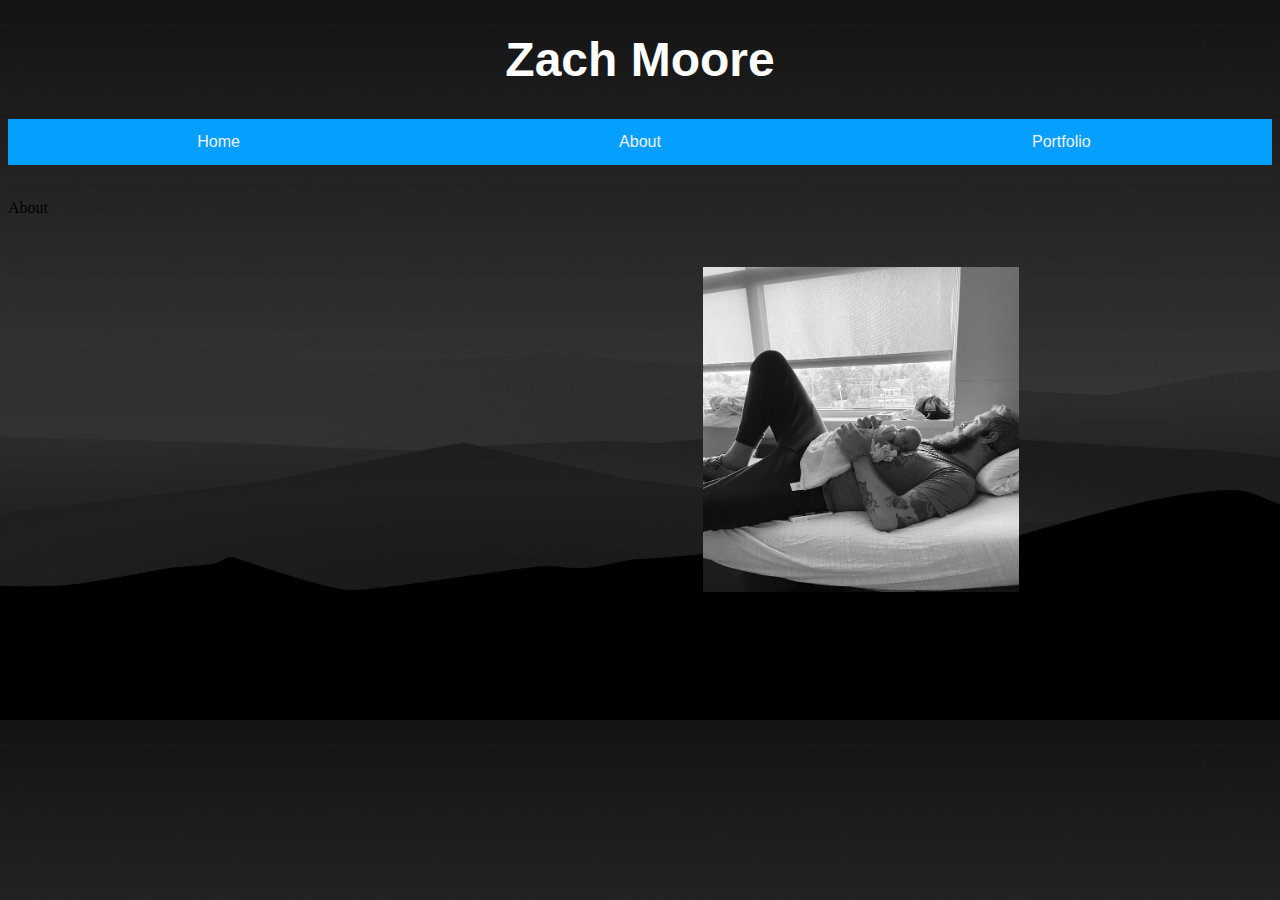
==== about.html @ bf8420b4 "update" ====
<!DOCTYPE html>
<html lang="en">
<head>
    <meta charset="UTF-8">
    <meta name="viewport" content="width=device-width, initial-scale=1.0">
    <title>About</title>
    <link rel="stylesheet" href="style.css">
    
</head>
<body>

    <div class="header">
        <h1>Zach Moore</h1>
    </div>
    
    <body>
        <div class="topnav">
            <a href="index.html">Home</a>
            <a href="about.html">About</a>
            <a href="portfolio.html">Portfolio</a>
          </div>

        <div class="row">
            <div class="text column">
                <p>About</p><br>
                <p></p>
                
            </div>

            <div class="image column">
                <img src="audie.jpg" alt="audie" class="image2">
            </div>
        </div>
    
</body>
</html>
---- style.css ----
html{
    background-image: url(background.jpg);
    background-size: cover;
    box-sizing: border-box;

}

.header{
    color: white;
    font-size: x-large;
    font-family: Verdana, Geneva, Tahoma, sans-serif;
    text-align: center;
}

.topnav{
    display:flex;
    justify-content: center;
}

.topnav a {
    float: left;
    background-color: #059fff;
    font-family: Verdana, Geneva, Tahoma, sans-serif;
    color: #f2f2f2;
    text-align: center;
    padding: 14px 16px;
    text-decoration: none;
    width: 100%;
}

.topnav a:hover {
    background-color: white;
    color: darkviolet;
  }


.image1{
    display: block;
    margin-left: auto;
    margin-right: auto;
    width: 20%;
    padding: 25px;
}

h2{
    color: white;
    font-size: 50px;
    font-family: 'Great Vibes';
    text-align: center;
    margin-bottom: 5px;
}

h3{
    color: white;
    font-size: 20px;
    font-family:'Trebuchet MS', 'Lucida Sans Unicode', 'Lucida Grande', 'Lucida Sans', Arial, sans-serif;
    text-align: center; 
    margin-top: 5px;
}

.column {
    display: inline;
    width: 50%;
    padding: 15px;
}

.row::after {
    content: "";
    display: table;
    clear: both;
}

.image2{
    float: right;
    width: 25%;
    margin-right: 20%;
}
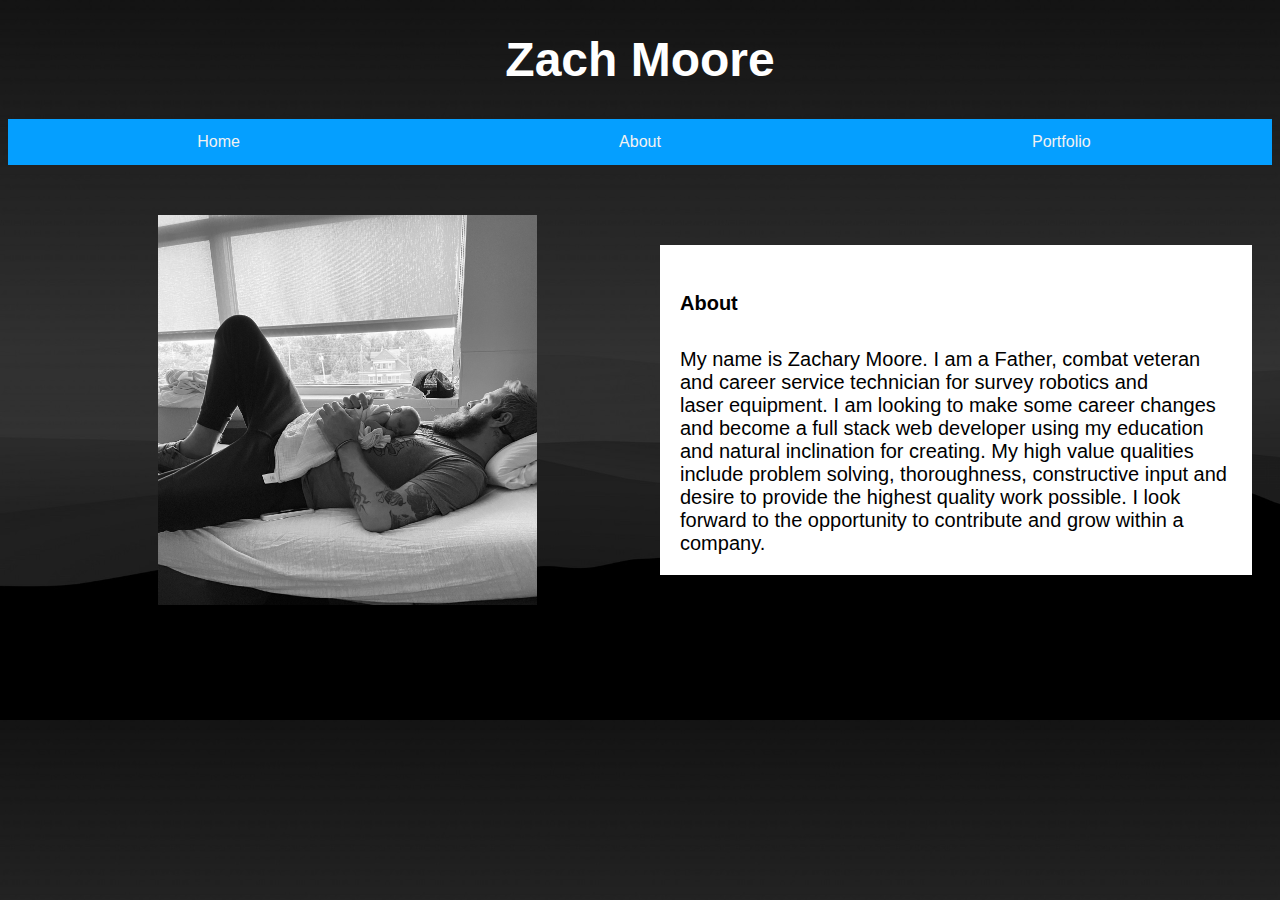
==== commit 1b312b49: "about" ====
--- a/about.html
+++ b/about.html
@@ -22,8 +22,16 @@
 
         <div class="row">
             <div class="text column">
-                <p>About</p><br>
-                <p></p>
+                
+                <span> <h4>About</h4> <br>
+                   My name is Zachary Moore. I am a Father, combat veteran <br>
+                   and career service technician for survey robotics and <br>
+                   laser equipment. I am looking to make some career changes <br>
+                   and become a full stack web developer using my education <br>
+                   and natural inclination for creating. My high value qualities <br>
+                   include problem solving, thoroughness, constructive input and <br>
+                   desire to provide the highest quality work possible. I look <br>
+                   forward to the opportunity to contribute and grow within a company.</span>
                 
             </div>
 
--- a/style.css
+++ b/style.css
@@ -59,22 +59,43 @@
 }
 
 .column {
-    display: inline;
+    display: flex;
     width: 50%;
-    padding: 15px;
+    
 }
 
-.row::after {
-    content: "";
-    display: table;
-    clear: both;
-}
+.row{
+    display: flex;
+    flex-direction: row-reverse;
+    align-items: center;
 
-.image2{
-    float: right;
-    width: 25%;
-    margin-right: 20%;
+
 }
 
 
 
+
+.image2{
+    padding: 50px;
+    margin-left: 100px;
+    width: 60%;
+   
+}
+
+h4{
+
+    font-size: 20px;
+    font-family:'Trebuchet MS', 'Lucida Sans Unicode', 'Lucida Grande', 'Lucida Sans', Arial, sans-serif;
+    margin-bottom: 10px;
+}
+
+span{
+    background-color: white;
+    font-family:'Trebuchet MS', 'Lucida Sans Unicode', 'Lucida Grande', 'Lucida Sans', Arial, sans-serif;
+    padding: 20px;
+    margin: 20px;
+    font-size: 125%;
+    
+}
+
+
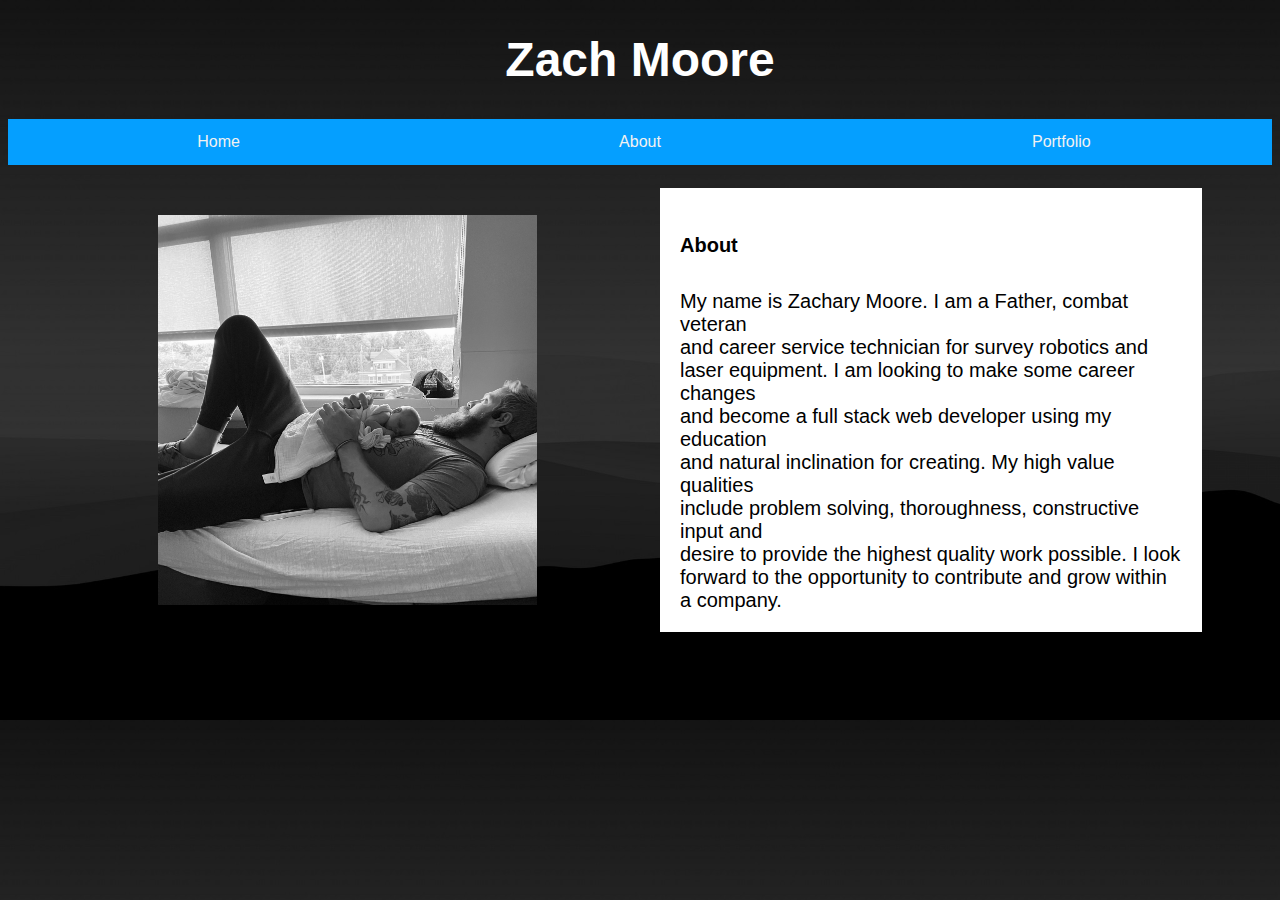
==== commit 20eb68a4: "js" ====
--- a/about.html
+++ b/about.html
@@ -5,6 +5,7 @@
     <meta name="viewport" content="width=device-width, initial-scale=1.0">
     <title>About</title>
     <link rel="stylesheet" href="style.css">
+    <script src="javascript.js"defer></script>
     
 </head>
 <body>
--- a/style.css
+++ b/style.css
@@ -94,8 +94,18 @@
     font-family:'Trebuchet MS', 'Lucida Sans Unicode', 'Lucida Grande', 'Lucida Sans', Arial, sans-serif;
     padding: 20px;
     margin: 20px;
+    margin-right: 70px;
     font-size: 125%;
     
 }
 
+h5{
+    color: darkviolet;
+    font-size: 300%;
+    background-color: white;
+    text-align: center;
+    margin-top: 40px;
+    margin: 20px;
+    padding: 20px;
 
+}
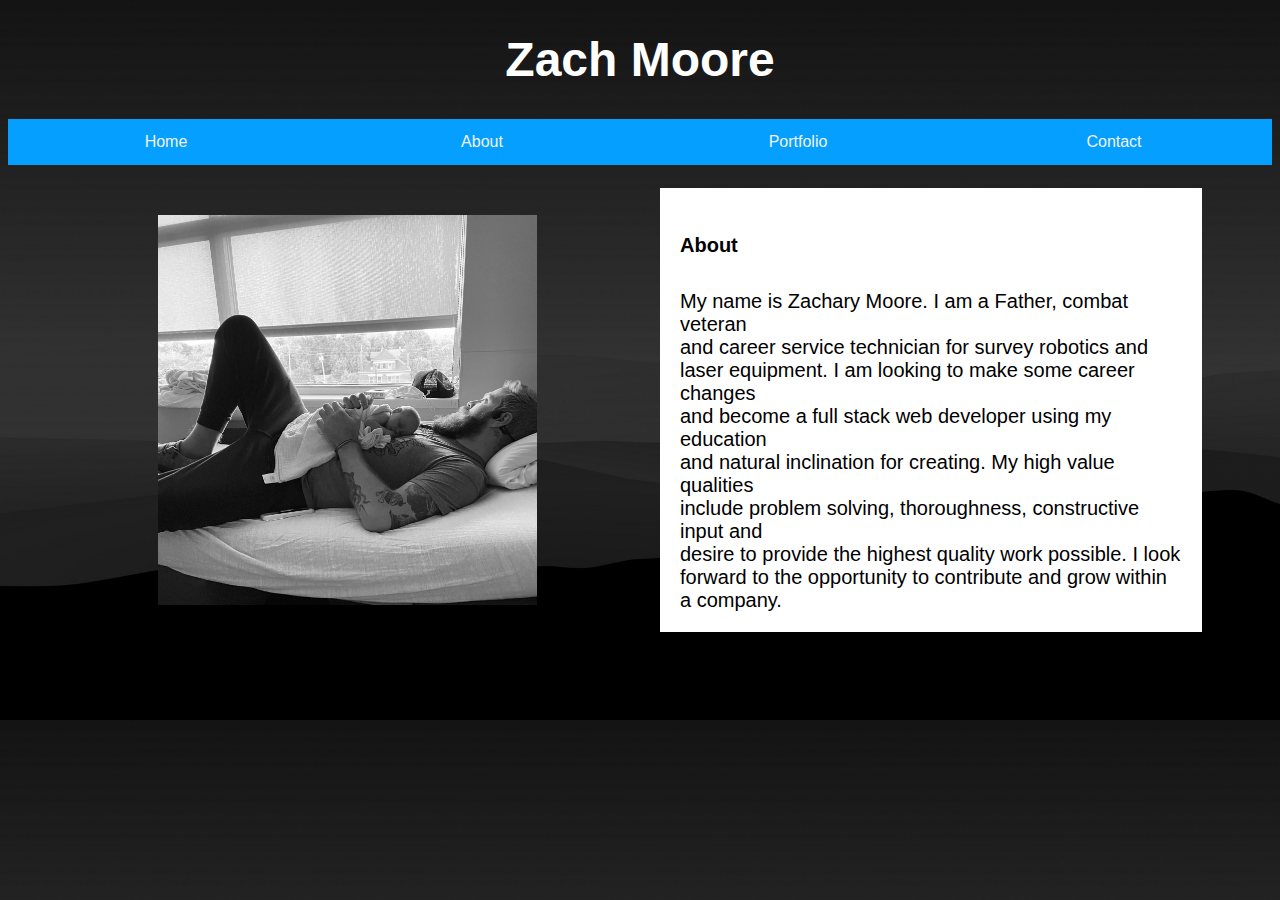
==== commit e892d8e6: "contact" ====
--- a/about.html
+++ b/about.html
@@ -19,6 +19,7 @@
             <a href="index.html">Home</a>
             <a href="about.html">About</a>
             <a href="portfolio.html">Portfolio</a>
+            <a href="contact.html">Contact</a>
           </div>
 
         <div class="row">
